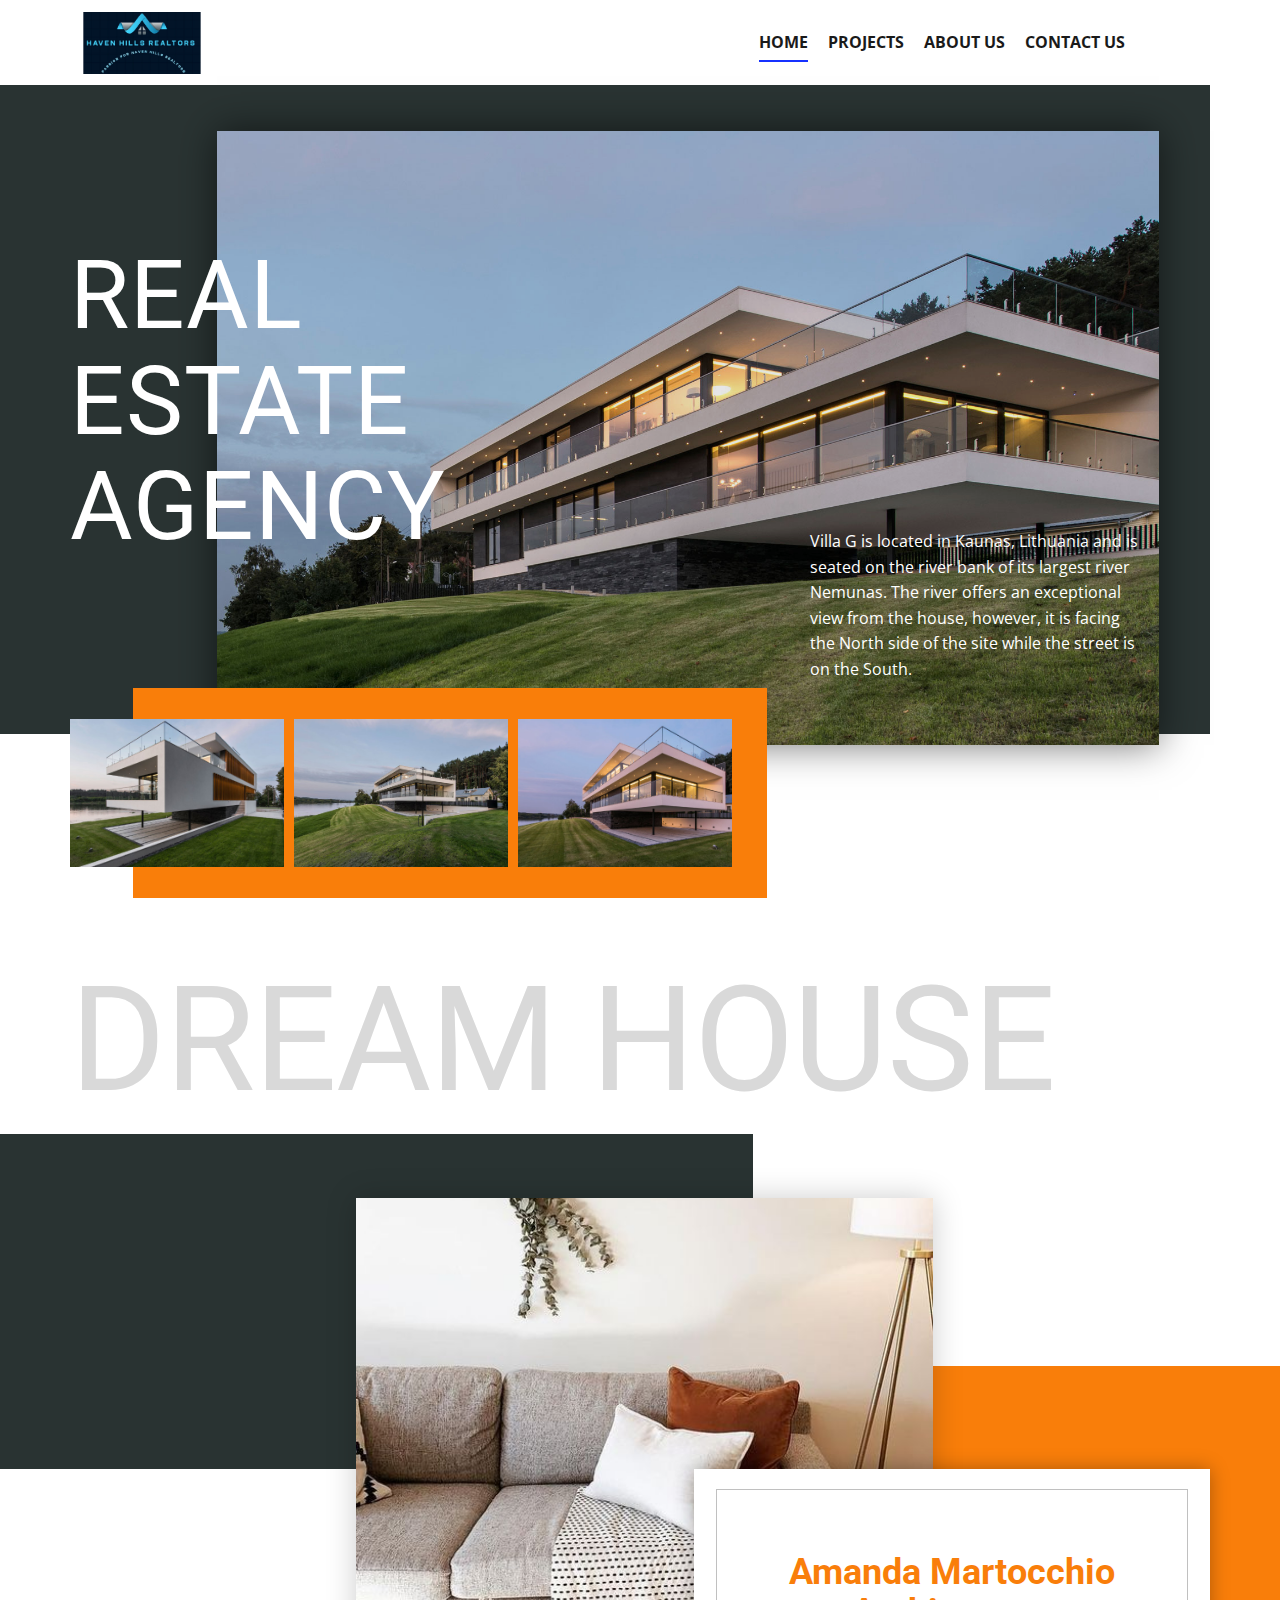
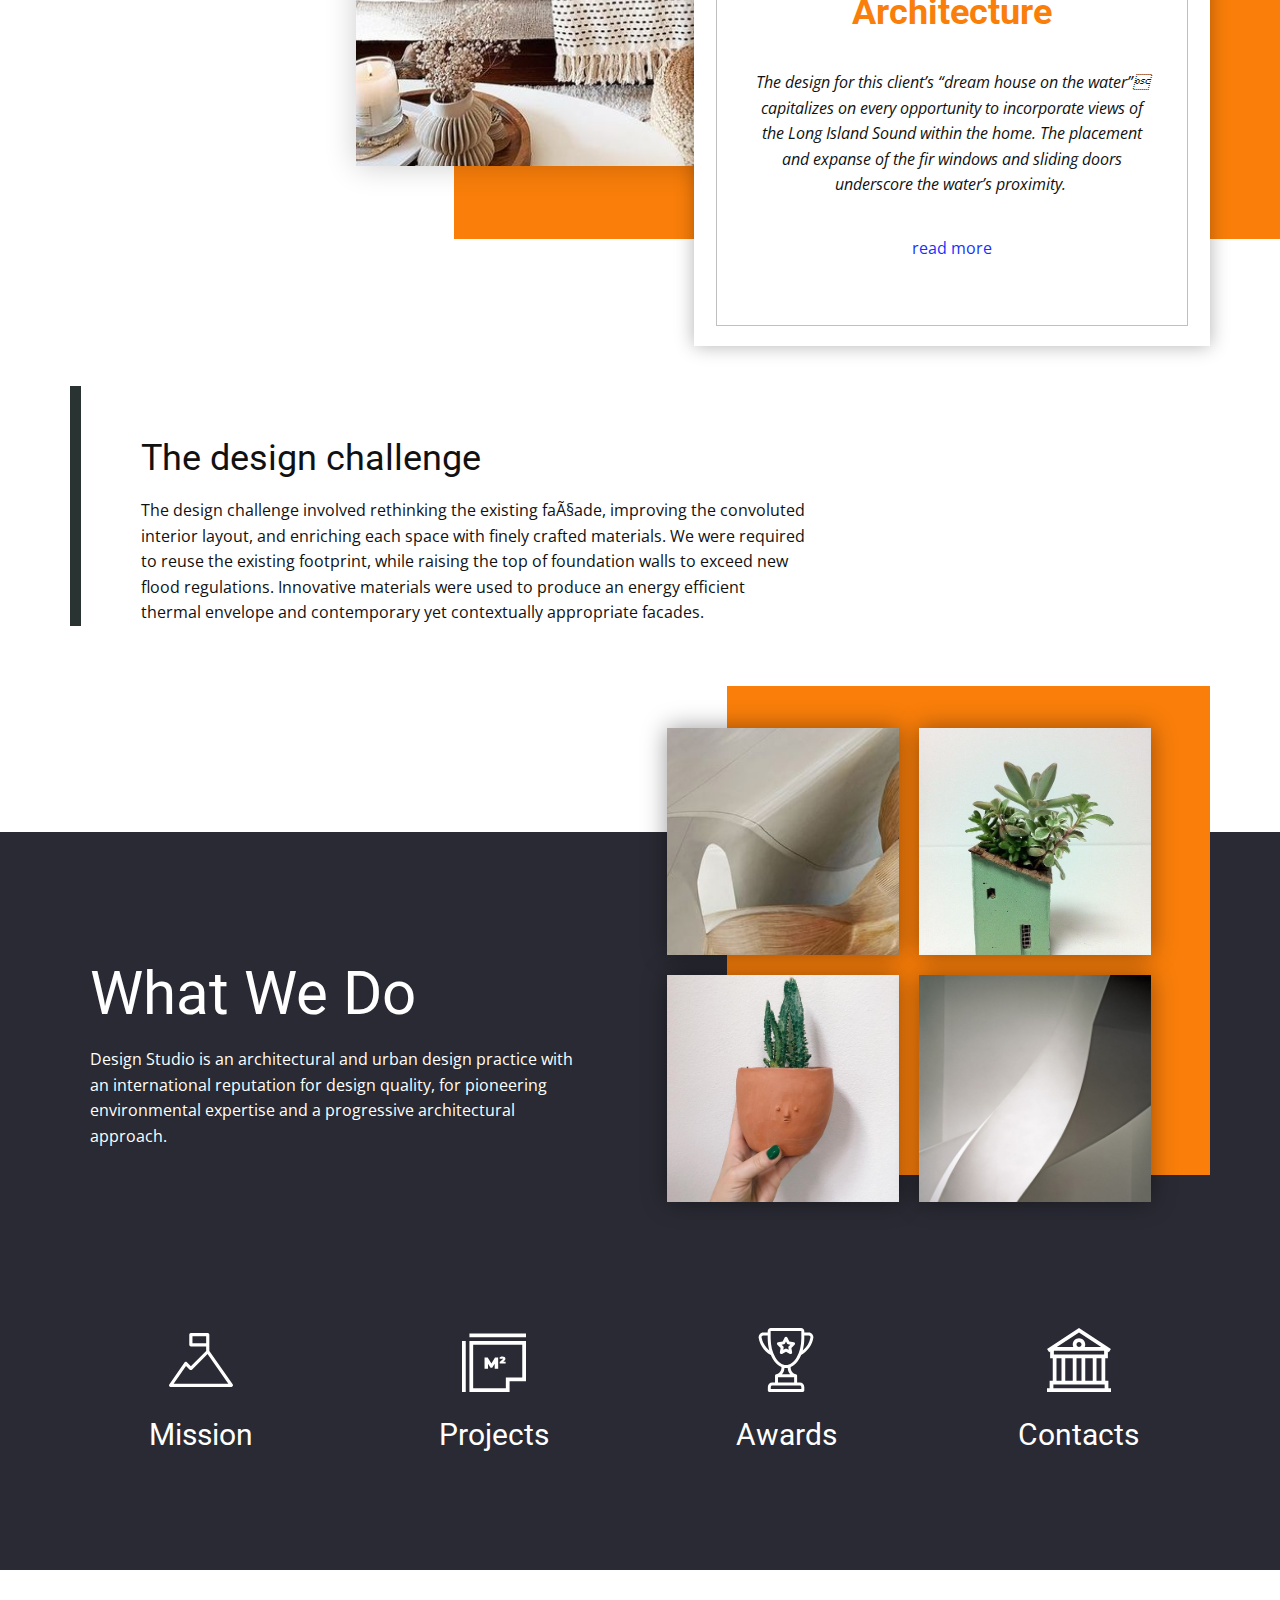
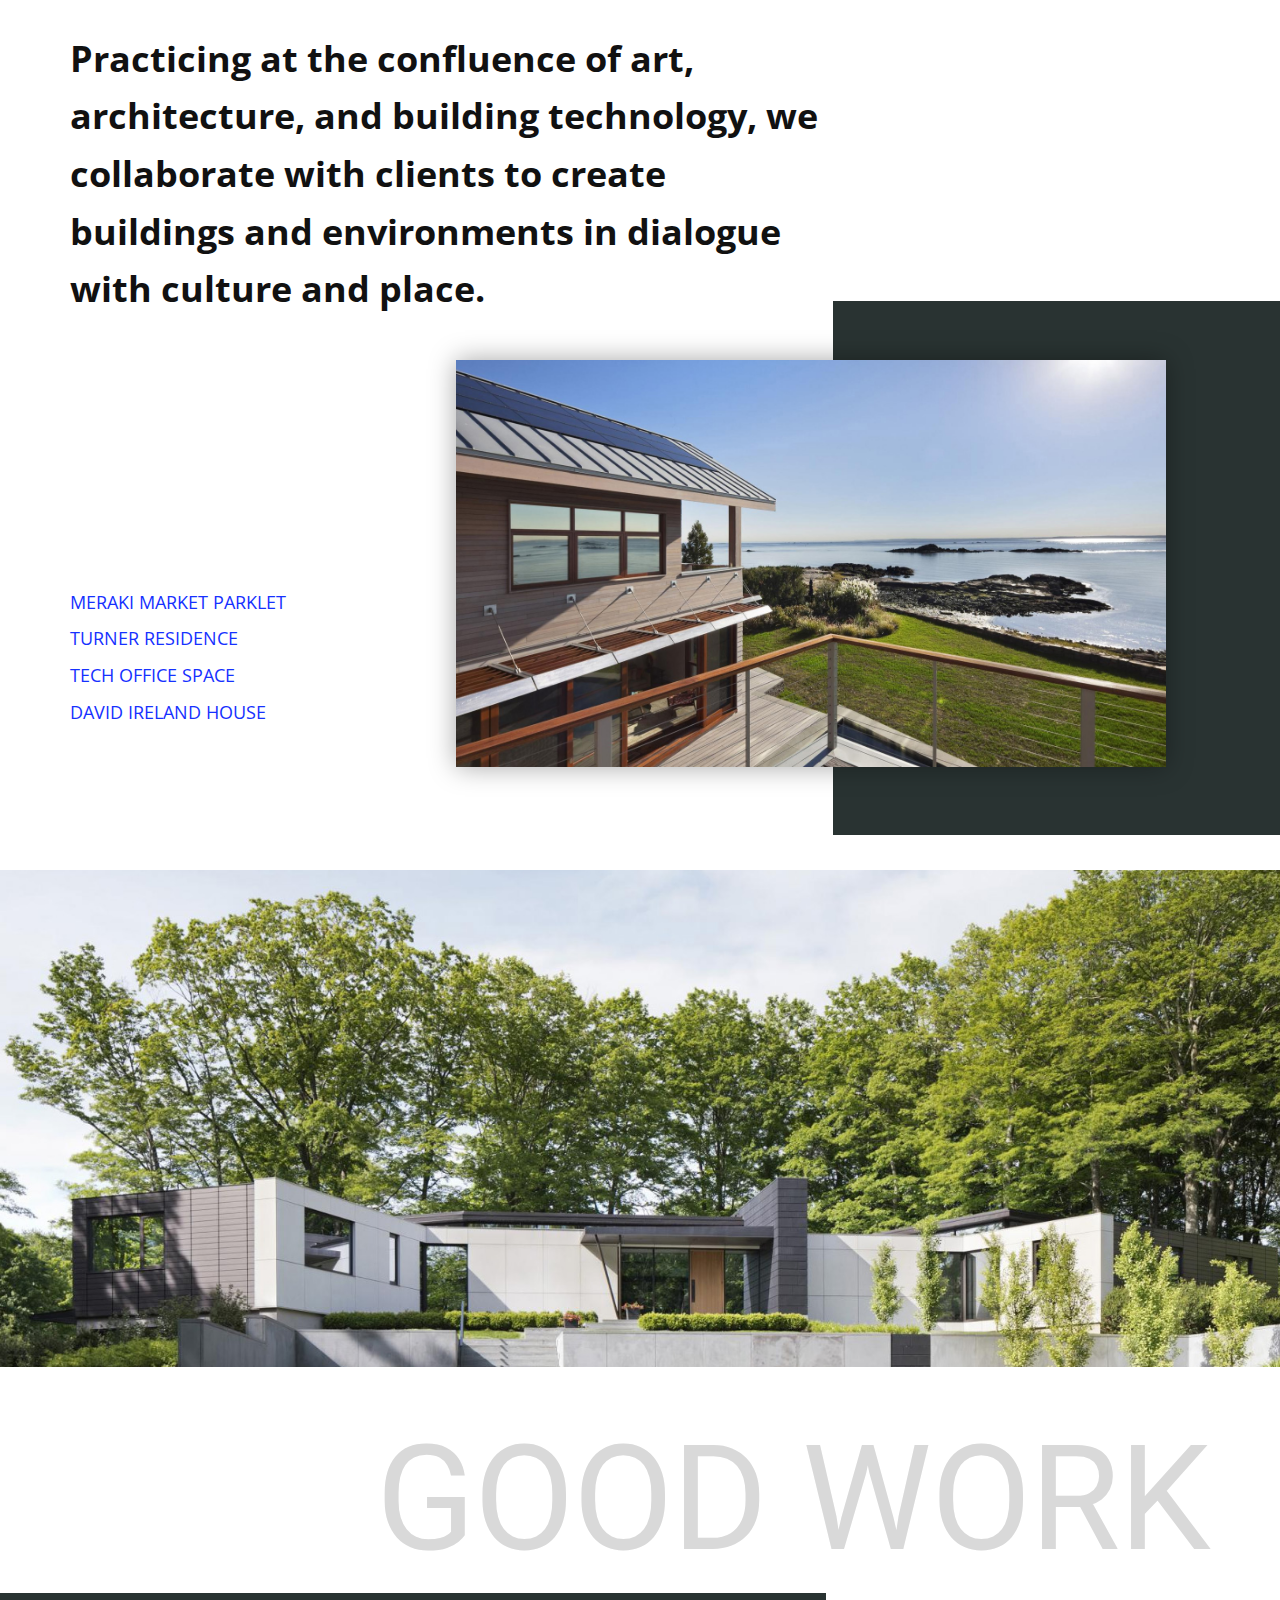
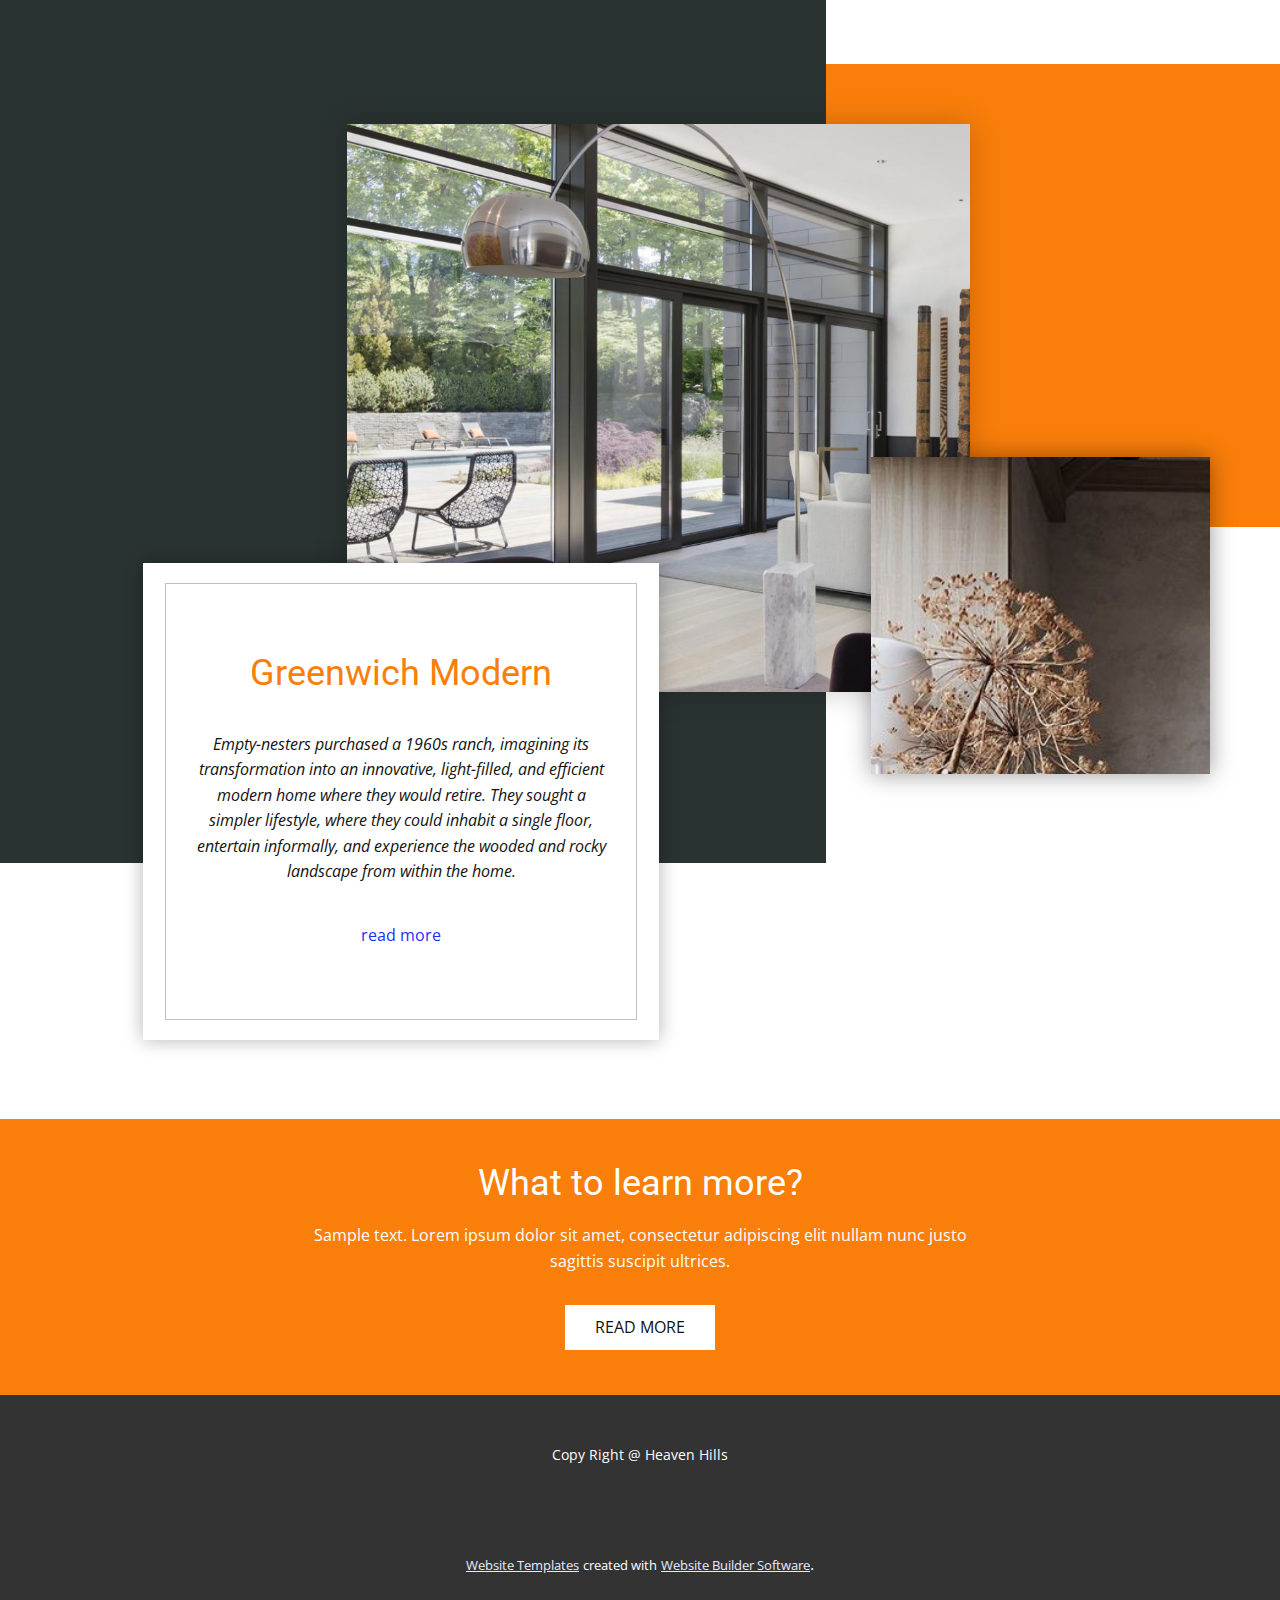
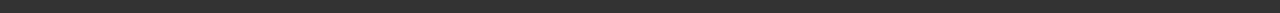
==== index.html @ 55fb1196 "Add files via upload" ====
<!DOCTYPE html>
<html style="font-size: 16px;" lang="en"><head>
    <meta name="viewport" content="width=device-width, initial-scale=1.0">
    <meta charset="utf-8">
    <meta name="keywords" content="Real Estate Agency, Dream house, Amanda Martocchio Architecture, The design challenge, What We Do, Good Work, Greenwich Modern, What to learn more?">
    <meta name="description" content="">
    <title>Home</title>
    <link rel="stylesheet" href="nicepage.css" media="screen">
<link rel="stylesheet" href="Home.css" media="screen">
    <script class="u-script" type="text/javascript" src="jquery.js" defer=""></script>
    <script class="u-script" type="text/javascript" src="nicepage.js" defer=""></script>
    <meta name="generator" content="Nicepage 5.14.1, nicepage.com">
    <link id="u-theme-google-font" rel="stylesheet" href="https://fonts.googleapis.com/css?family=Roboto:100,100i,300,300i,400,400i,500,500i,700,700i,900,900i|Open+Sans:300,300i,400,400i,500,500i,600,600i,700,700i,800,800i">
    
    
    
    
    
    
    
    
    
    
    
    <script type="application/ld+json">{
		"@context": "http://schema.org",
		"@type": "Organization",
		"name": "Site3",
		"logo": "images/WhatsAppImage2023-08-17at3.25.47PM.jpeg"
}</script>
    <meta name="theme-color" content="#1631ff">
    <meta property="og:title" content="Home">
    <meta property="og:type" content="website">
  <meta data-intl-tel-input-cdn-path="intlTelInput/"></head>
  <body data-home-page="Home.html" data-home-page-title="Home" class="u-body u-xl-mode" data-lang="en"><header class="u-clearfix u-header u-header" id="sec-9413"><div class="u-clearfix u-sheet u-sheet-1">
        <a href="#" class="u-image u-logo u-image-1" data-image-width="1261" data-image-height="658" title="Home">
          <img src="images/WhatsAppImage2023-08-17at3.25.47PM.jpeg" class="u-logo-image u-logo-image-1">
        </a>
        <nav class="u-align-right u-menu u-menu-one-level u-offcanvas u-menu-1">
          <div class="menu-collapse" style="font-size: 1rem; letter-spacing: 0px; font-weight: 700; text-transform: uppercase;">
            <a class="u-button-style u-custom-active-border-color u-custom-active-color u-custom-border u-custom-border-color u-custom-borders u-custom-hover-border-color u-custom-hover-color u-custom-left-right-menu-spacing u-custom-padding-bottom u-custom-text-active-color u-custom-text-color u-custom-text-hover-color u-custom-top-bottom-menu-spacing u-nav-link u-text-active-palette-1-base u-text-hover-palette-2-base" href="#">
              <svg class="u-svg-link" viewBox="0 0 24 24"><use xmlns:xlink="http://www.w3.org/1999/xlink" xlink:href="#menu-hamburger"></use></svg>
              <svg class="u-svg-content" version="1.1" id="menu-hamburger" viewBox="0 0 16 16" x="0px" y="0px" xmlns:xlink="http://www.w3.org/1999/xlink" xmlns="http://www.w3.org/2000/svg"><g><rect y="1" width="16" height="2"></rect><rect y="7" width="16" height="2"></rect><rect y="13" width="16" height="2"></rect>
</g></svg>
            </a>
          </div>
          <div class="u-custom-menu u-nav-container">
            <ul class="u-nav u-spacing-20 u-unstyled u-nav-1"><li class="u-nav-item"><a class="u-border-2 u-border-active-palette-1-base u-border-hover-palette-1-light-1 u-border-no-left u-border-no-right u-border-no-top u-button-style u-nav-link u-text-active-grey-90 u-text-grey-90 u-text-hover-grey-90" href="Home.html" style="padding: 10px 0px;">Home</a>
</li><li class="u-nav-item"><a class="u-border-2 u-border-active-palette-1-base u-border-hover-palette-1-light-1 u-border-no-left u-border-no-right u-border-no-top u-button-style u-nav-link u-text-active-grey-90 u-text-grey-90 u-text-hover-grey-90" href="Projects.html" style="padding: 10px 0px;">Projects</a>
</li><li class="u-nav-item"><a class="u-border-2 u-border-active-palette-1-base u-border-hover-palette-1-light-1 u-border-no-left u-border-no-right u-border-no-top u-button-style u-nav-link u-text-active-grey-90 u-text-grey-90 u-text-hover-grey-90" href="About.html" style="padding: 10px 0px;">About Us</a>
</li><li class="u-nav-item"><a class="u-border-2 u-border-active-palette-1-base u-border-hover-palette-1-light-1 u-border-no-left u-border-no-right u-border-no-top u-button-style u-nav-link u-text-active-grey-90 u-text-grey-90 u-text-hover-grey-90" href="Contact.html" style="padding: 10px 0px;">Contact Us</a>
</li></ul>
          </div>
          <div class="u-custom-menu u-nav-container-collapse">
            <div class="u-black u-container-style u-inner-container-layout u-opacity u-opacity-95 u-sidenav">
              <div class="u-inner-container-layout u-sidenav-overflow">
                <div class="u-menu-close"></div>
                <ul class="u-align-center u-nav u-popupmenu-items u-unstyled u-nav-2"><li class="u-nav-item"><a class="u-button-style u-nav-link" href="Home.html">Home</a>
</li><li class="u-nav-item"><a class="u-button-style u-nav-link" href="Projects.html">Projects</a>
</li><li class="u-nav-item"><a class="u-button-style u-nav-link" href="About.html">About Us</a>
</li><li class="u-nav-item"><a class="u-button-style u-nav-link" href="Contact.html">Contact Us</a>
</li></ul>
              </div>
            </div>
            <div class="u-black u-menu-overlay u-opacity u-opacity-70"></div>
          </div>
        </nav>
      </div></header> 
    <section class="u-clearfix u-section-1" id="sec-baf5">
      <div class="u-palette-4-dark-3 u-shape u-shape-rectangle u-shape-1"></div>
      <img src="images/01.jpg" alt="" class="u-image u-image-default u-image-1">
      <div class="u-container-style u-group u-group-1">
        <div class="u-container-layout u-valign-middle-lg u-valign-middle-md u-valign-middle-sm u-valign-middle-xs u-container-layout-1">
          <p class="u-text u-text-body-alt-color u-text-1">Villa G is located in Kaunas, Lithuania and is seated on the river bank of its largest river Nemunas. The river offers an exceptional view from the house, however, it is facing the North side of the site while the street is on the
                        South.&nbsp; </p>
        </div>
      </div>
      <div class="u-container-style u-group u-group-2">
        <div class="u-container-layout u-valign-middle u-container-layout-2">
          <h1 class="u-text u-text-body-alt-color u-title u-text-2">Real Estate Agency</h1>
        </div>
      </div>
      <div class="u-palette-3-base u-shape u-shape-rectangle u-shape-2"></div>
      <div class="u-clearfix u-gutter-10 u-layout-wrap u-layout-wrap-1">
        <div class="u-layout">
          <div class="u-layout-row">
            <div class="u-border-no-bottom u-border-no-left u-border-no-right u-border-no-top u-container-style u-image u-layout-cell u-left-cell u-size-20 u-image-2">
              <div class="u-container-layout"></div>
            </div>
            <div class="u-border-no-bottom u-border-no-left u-border-no-right u-border-no-top u-container-style u-image u-layout-cell u-size-20 u-image-3">
              <div class="u-container-layout"></div>
            </div>
            <div class="u-border-no-bottom u-border-no-left u-border-no-right u-border-no-top u-container-style u-image u-layout-cell u-right-cell u-size-20 u-image-4">
              <div class="u-container-layout"></div>
            </div>
          </div>
        </div>
      </div>
    </section>
    <section class="u-clearfix u-section-2" id="carousel_45c2">
      <div class="u-palette-4-dark-3 u-shape u-shape-rectangle u-shape-1"></div>
      <div class="u-palette-3-base u-shape u-shape-rectangle u-shape-2"></div>
      <div class="u-container-style u-group u-group-1">
        <div class="u-container-layout u-valign-bottom-lg u-valign-middle-md u-valign-middle-sm u-valign-middle-xs u-container-layout-1">
          <h2 class="u-text u-text-grey-15 u-text-1">Dream house</h2>
        </div>
      </div>
      <img src="images/4f00076946b4093289669f43c543b590.jpg" alt="" class="u-image u-image-default u-image-1">
      <div class="u-border-no-bottom u-border-no-left u-border-no-right u-border-no-top u-expanded-width-xs u-shape u-shape-rectangle u-white u-shape-3"></div>
      <div class="u-border-1 u-border-grey-25 u-container-style u-group u-white u-group-2">
        <div class="u-container-layout u-valign-middle u-container-layout-2">
          <h2 class="u-align-center u-text u-text-palette-3-base u-text-2">Amanda Martocchio Architecture</h2>
          <p class="u-align-center u-text u-text-3">The design for this client’s “dream house on the water” capitalizes on every opportunity to incorporate views of the Long Island Sound within the home. The placement and expanse of the fir windows and sliding doors underscore the
                        water’s proximity.&nbsp;</p>
          <a href="https://amandamartocchio.com/" class="u-link u-link-1" title="read more" target="_blank">read more</a>
        </div>
      </div>
    </section>
    <section class="u-clearfix u-section-3" id="sec-af74">
      <div class="u-clearfix u-sheet u-sheet-1">
        <div class="u-align-left u-container-style u-group u-group-1">
          <div class="u-container-layout u-valign-middle u-container-layout-1">
            <h2 class="u-align-left-xs u-text u-text-1">The design challenge</h2>
            <p class="u-align-left-xs u-text u-text-2">The design challenge involved rethinking the existing faÃ§ade, improving the convoluted interior layout, and enriching each space with finely crafted materials. We were required to reuse the existing footprint, while raising the top
                        of foundation walls to exceed new flood regulations. Innovative materials were used to produce an energy efficient thermal envelope and contemporary yet contextually appropriate facades.</p>
          </div>
        </div>
        <div class="u-align-left u-border-11 u-border-palette-4-dark-3 u-line u-line-vertical u-line-1"></div>
      </div>
    </section>
    <section class="u-clearfix u-palette-1-dark-3 u-section-4" id="sec-0ca1">
      <div class="u-clearfix u-sheet u-sheet-1">
        <div class="u-palette-3-base u-shape u-shape-rectangle u-shape-1"></div>
        <div class="u-container-style u-expanded-width-sm u-group u-group-1">
          <div class="u-container-layout u-valign-middle-xl u-container-layout-1">
            <h2 class="u-text u-text-1">What We Do</h2>
            <p class="u-text u-text-2">Design Studio is an architectural and urban design practice with an international reputation for design quality, for pioneering environmental expertise and a progressive architectural approach.</p>
          </div>
        </div>
        <div class="u-clearfix u-gutter-0 u-layout-wrap u-layout-wrap-1">
          <div class="u-gutter-0 u-layout">
            <div class="u-layout-col">
              <div class="u-size-30">
                <div class="u-layout-row">
                  <div class="u-container-style u-layout-cell u-left-cell u-size-30 u-layout-cell-1">
                    <div class="u-container-layout">
                      <img class="u-expanded-width-sm u-expanded-width-xs u-image u-image-1" src="images/Untitled5.jpg">
                    </div>
                  </div>
                  <div class="u-container-style u-layout-cell u-right-cell u-size-30 u-layout-cell-2">
                    <div class="u-container-layout">
                      <img class="u-expanded-width-sm u-expanded-width-xs u-image u-image-2" src="images/33dee2efdaae64632514e4942754b400.jpg">
                    </div>
                  </div>
                </div>
              </div>
              <div class="u-size-30">
                <div class="u-layout-row">
                  <div class="u-container-style u-layout-cell u-left-cell u-size-30 u-layout-cell-3">
                    <div class="u-container-layout">
                      <img class="u-expanded-width-sm u-expanded-width-xs u-image u-image-3" src="images/d39717eb731b7ff9448aeffca445f15d.jpg">
                    </div>
                  </div>
                  <div class="u-container-style u-layout-cell u-right-cell u-size-30 u-layout-cell-4">
                    <div class="u-container-layout">
                      <img class="u-expanded-width-sm u-expanded-width-xs u-image u-image-4" src="images/8a209396-a5e6-d5fa-cdbb-6f3377184622.jpg">
                    </div>
                  </div>
                </div>
              </div>
            </div>
          </div>
        </div>
      </div>
    </section>
    <section class="u-clearfix u-palette-1-dark-3 u-section-5" id="sec-f016">
      <div class="u-clearfix u-sheet u-sheet-1">
        <div class="u-clearfix u-expanded-width u-gutter-30 u-layout-wrap u-layout-wrap-1">
          <div class="u-gutter-0 u-layout">
            <div class="u-layout-row">
              <div class="u-align-center u-container-style u-layout-cell u-left-cell u-similar-fill u-size-15 u-size-30-md u-layout-cell-1">
                <div class="u-container-layout u-valign-middle"><span class="u-icon u-icon-1"><svg class="u-svg-link" preserveAspectRatio="xMidYMin slice" viewBox="0 0 301.055 301.055" style="undefined"><use xmlns:xlink="http://www.w3.org/1999/xlink" xlink:href="#svg-f38f"></use></svg><svg class="u-svg-content" viewBox="0 0 301.055 301.055" x="0px" y="0px" id="svg-f38f" style="enable-background:new 0 0 301.055 301.055;"><path d="M189.798,31.551c0-4.143-3.357-7.5-7.5-7.5h-79.453c-4.143,0-7.5,3.357-7.5,7.5v47.687c0,4.143,3.357,7.5,7.5,7.5h71.953  v21.186L102.845,179.9l-18.532-18.54c-1.571-1.571-3.769-2.362-5.97-2.168c-2.213,0.197-4.225,1.365-5.493,3.189L1.342,265.221  c-1.594,2.292-1.782,5.28-0.488,7.755c1.293,2.476,3.855,4.026,6.647,4.026h286.035c0.008,0.001,0.016,0.001,0.02,0  c4.143,0,7.5-3.357,7.5-7.5c0-1.783-0.622-3.421-1.661-4.708L189.798,108.66V31.551z M110.345,71.738V39.051h64.453v32.687H110.345z   M21.85,262.003l58.195-83.694l17.495,17.503c1.407,1.406,3.315,2.197,5.305,2.197c1.989,0,3.897-0.791,5.304-2.197l73.141-73.165  l97.818,139.357H21.85z"></path></svg></span>
                  <h3 class="u-text u-text-1">Mission</h3>
                </div>
              </div>
              <div class="u-align-center u-container-style u-layout-cell u-similar-fill u-size-15 u-size-30-md u-layout-cell-2">
                <div class="u-container-layout u-valign-middle"><span class="u-icon u-icon-2"><svg class="u-svg-link" preserveAspectRatio="xMidYMin slice" viewBox="0 -22 512 512" style="undefined"><use xmlns:xlink="http://www.w3.org/1999/xlink" xlink:href="#svg-8948"></use></svg><svg class="u-svg-content" viewBox="0 -22 512 512" id="svg-8948"><path d="m59.332031 467h321.335938v-85.332031h131.332031v-321.714844h-452.667969zm30-377.046875h392.667969v261.714844h-131.332031v85.332031h-261.335938zm0 0"></path><path d="m59.332031 0h452.667969v30h-452.667969zm0 0"></path><path d="m0 59.953125h30v407.046875h-30zm0 0"></path><path d="m264.054688 191.496094-28.863282 48.492187-29.640625-48.492187h-25.222656v91.003906h27.953125v-40.042969l19.761719 31.851563h13.519531l19.761719-33.28125.257812 41.472656h27.953125l-.261718-91.003906zm0 0"></path><path d="m336.980469 219.058594c8.449219-7.410156 10.398437-11.960938 10.398437-17.160156 0-10.53125-9.617187-17.160157-23.917968-17.160157-13.390626 0-21.84375 5.457031-25.613282 12.867188l15.082032 7.152343c1.6875-3.121093 4.679687-4.941406 8.710937-4.941406 3.640625 0 5.199219 1.5625 5.199219 3.640625 0 1.691407-.78125 3.769531-4.679688 7.019531l-20.671875 17.683594v11.828125h47.582031v-14.816406h-19.242187zm0 0"></path></svg></span>
                  <h3 class="u-text u-text-2">Projects</h3>
                </div>
              </div>
              <div class="u-align-center u-container-style u-layout-cell u-similar-fill u-size-15 u-size-30-md u-layout-cell-3">
                <div class="u-container-layout u-valign-middle"><span class="u-icon u-icon-3"><svg class="u-svg-link" preserveAspectRatio="xMidYMin slice" viewBox="0 0 511.999 511.999" style="undefined"><use xmlns:xlink="http://www.w3.org/1999/xlink" xlink:href="#svg-a8cf"></use></svg><svg class="u-svg-content" viewBox="0 0 511.999 511.999" x="0px" y="0px" id="svg-a8cf" style="enable-background:new 0 0 511.999 511.999;"><g><g><path d="M466.45,49.374c-7.065-8.308-17.368-13.071-28.267-13.071H402.41v-11.19C402.41,11.266,391.143,0,377.297,0H134.705    c-13.848,0-25.112,11.266-25.112,25.112v11.19H73.816c-10.899,0-21.203,4.764-28.267,13.071    c-6.992,8.221-10.014,19.019-8.289,29.624c9.4,57.8,45.775,108.863,97.4,136.872c4.717,11.341,10.059,22.083,16.008,32.091    c19.002,31.975,42.625,54.073,68.627,64.76c2.635,26.644-15.094,51.885-41.794,57.9c-0.057,0.013-0.097,0.033-0.153,0.046    c-5.211,1.245-9.09,5.921-9.09,11.513v54.363h-21.986c-19.602,0-35.549,15.947-35.549,35.549v28.058    c0,6.545,5.305,11.85,11.85,11.85H390.56c6.545,0,11.85-5.305,11.85-11.85v-28.058c0-19.602-15.947-35.549-35.549-35.549h-21.988    V382.18c0-5.603-3.893-10.286-9.118-11.52c-0.049-0.012-0.096-0.028-0.145-0.04c-26.902-6.055-44.664-31.55-41.752-58.394    c25.548-10.86,48.757-32.761,67.479-64.264c5.949-10.009,11.29-20.752,16.008-32.095c51.622-28.01,87.995-79.072,97.395-136.87    C476.465,68.392,473.443,57.595,466.45,49.374z M60.652,75.192c-0.616-3.787,0.431-7.504,2.949-10.466    c2.555-3.004,6.277-4.726,10.214-4.726h35.777v21.802c0,34.186,4.363,67.3,12.632,97.583    C89.728,153.706,67.354,116.403,60.652,75.192z M366.861,460.243c6.534,0,11.85,5.316,11.85,11.85v16.208H134.422v-16.208    c0-6.534,5.316-11.85,11.85-11.85H366.861z M321.173,394.03v42.513H191.96V394.03H321.173z M223.037,370.331    c2.929-3.224,5.607-6.719,8.002-10.46c7.897-12.339,12.042-26.357,12.228-40.674c4.209,0.573,8.457,0.88,12.741,0.88    c4.661,0,9.279-0.358,13.852-1.036c0.27,19.239,7.758,37.45,20.349,51.289H223.037z M378.709,81.803    c0,58.379-13.406,113.089-37.747,154.049c-23.192,39.03-53.364,60.525-84.956,60.525c-31.597,0-61.771-21.494-84.966-60.523    c-24.342-40.961-37.748-95.671-37.748-154.049V25.112c0-0.78,0.634-1.413,1.412-1.413h242.591c0.78,0,1.414,0.634,1.414,1.413    V81.803z M451.348,75.192c-6.702,41.208-29.074,78.51-61.569,104.191c8.268-30.283,12.631-63.395,12.631-97.58V60.001h35.773    c3.938,0,7.66,1.723,10.214,4.726C450.915,67.688,451.963,71.405,451.348,75.192z"></path>
</g>
</g><g><g><path d="M327.941,121.658c-1.395-4.288-5.103-7.414-9.566-8.064l-35.758-5.196l-15.991-32.402    c-1.997-4.044-6.116-6.605-10.626-6.605c-4.511,0-8.63,2.561-10.626,6.605l-15.991,32.402l-35.758,5.196    c-4.464,0.648-8.172,3.775-9.566,8.065c-1.393,4.291-0.231,8.999,2.999,12.148l25.875,25.221l-6.109,35.613    c-0.763,4.446,1.064,8.938,4.714,11.59c3.648,2.651,8.487,3,12.479,0.902L256,190.32l31.982,16.813    c1.734,0.911,3.627,1.36,5.512,1.36c2.456,0,4.902-0.763,6.966-2.263c3.65-2.652,5.477-7.144,4.714-11.59l-6.109-35.613    l25.875-25.221C328.172,130.658,329.334,125.949,327.941,121.658z M278.064,146.405c-2.793,2.722-4.068,6.644-3.408,10.489    l3.102,18.09l-16.245-8.541c-1.725-0.908-3.62-1.36-5.514-1.36c-1.894,0-3.788,0.454-5.514,1.36l-16.245,8.541l3.102-18.09    c0.66-3.844-0.615-7.766-3.408-10.489l-13.141-12.81l18.162-2.64c3.859-0.56,7.196-2.985,8.922-6.482l8.123-16.458l8.122,16.458    c1.727,3.497,5.062,5.921,8.922,6.482l18.162,2.64L278.064,146.405z"></path>
</g>
</g></svg></span>
                  <h3 class="u-text u-text-3">Awards</h3>
                </div>
              </div>
              <div class="u-align-center u-container-style u-layout-cell u-right-cell u-similar-fill u-size-15 u-size-30-md u-layout-cell-4">
                <div class="u-container-layout u-valign-middle"><span class="u-icon u-icon-4"><svg class="u-svg-link" preserveAspectRatio="xMidYMin slice" viewBox="0 0 512 512" style="undefined"><use xmlns:xlink="http://www.w3.org/1999/xlink" xlink:href="#svg-0260"></use></svg><svg class="u-svg-content" viewBox="0 0 512 512" x="0px" y="0px" id="svg-0260" style="enable-background:new 0 0 512 512;"><g><g><path d="M491,481.998v-60.004h-25v-179.01h21v-54.673l7.87,5.191l16.518-25.044L256,0L0.612,168.458l16.518,25.044l7.87-5.191    v54.673h21v179.011H21v60.004H0V512h512v-30.002H491z M256,35.94l177.434,117.038H301.813c2.686-6.13,4.187-12.892,4.187-20.001    c0-27.572-22.43-50.003-50-50.003s-50,22.431-50,50.003c0,7.109,1.501,13.872,4.187,20.001H78.566L256,35.94z M276,132.977    c0,11.028-8.972,20.001-20,20.001s-20-8.973-20-20.001c0-11.029,8.972-20.001,20-20.001S276,121.949,276,132.977z M55,182.98h402    v30.002H55V182.98z M436,242.984v179.011h-40V242.984H436z M366,242.984v179.011h-60V242.984H366z M276,242.984v179.011h-40    V242.984H276z M206,242.984v179.011h-60V242.984H206z M116,242.984v179.011H76V242.984H116z M461,481.998H51v-30.002h410V481.998z    "></path>
</g>
</g></svg></span>
                  <h3 class="u-text u-text-4">Contacts</h3>
                </div>
              </div>
            </div>
          </div>
        </div>
      </div>
    </section>
    <section class="u-clearfix u-section-6" id="sec-3fc8">
      <div class="u-palette-4-dark-3 u-shape u-shape-rectangle u-shape-1"></div>
      <div class="u-container-style u-expanded-width-xs u-group u-group-1">
        <div class="u-container-layout u-valign-middle-xs u-container-layout-1">
          <p class="u-text u-text-1">Practicing at the confluence of art, architecture, and building technology, we collaborate with clients to create buildings and environments in dialogue with culture and place.</p>
        </div>
      </div>
      <img src="images/Untitled11.jpg" alt="" class="u-image u-image-default u-image-1">
      <div class="u-container-style u-expanded-width-xs u-group u-group-2">
        <div class="u-container-layout u-valign-bottom u-container-layout-2">
          <a href="https://jensen-architects.com/work/meraki-market-parklet/" class="u-link u-link-1" title="Read More" target="_blank">Meraki Market Parklet</a>
          <a href="https://jensen-architects.com/work/turner-residence/" class="u-link u-link-2" title="turner residence">Turner Residence</a>
          <a href="https://jensen-architects.com/work/tech-office-space/" class="u-link u-link-3" title="Tech Office Space" target="_blank">Tech Office Space</a>
          <a href="https://jensen-architects.com/work/david-ireland-house/" class="u-link u-link-4" title="More" target="_blank">David Ireland House</a>
        </div>
      </div>
    </section>
    <section class="skrollable skrollable-between u-clearfix u-image u-section-7" id="sec-0849">
      <div class="u-clearfix u-sheet u-sheet-1"></div>
    </section>
    <section class="u-clearfix u-section-8" id="sec-f160">
      <div class="u-palette-3-base u-shape u-shape-rectangle u-shape-1"></div>
      <div class="u-palette-4-dark-3 u-shape u-shape-rectangle u-shape-2"></div>
      <div class="u-align-right u-container-style u-expanded-width-md u-expanded-width-sm u-expanded-width-xs u-group u-group-1">
        <div class="u-container-layout u-valign-bottom-lg u-valign-middle-md u-valign-middle-sm u-valign-middle-xs u-container-layout-1">
          <h2 class="u-text u-text-grey-15 u-text-1">Good Work</h2>
        </div>
      </div>
      <img src="images/Untitled2.jpg" alt="" class="u-image u-image-default u-image-1">
      <div class="u-border-no-bottom u-border-no-left u-border-no-right u-border-no-top u-expanded-width-xs u-shape u-shape-rectangle u-white u-shape-3"></div>
      <div class="u-border-1 u-border-grey-25 u-container-style u-group u-white u-group-2">
        <div class="u-container-layout u-valign-middle u-container-layout-2">
          <h2 class="u-align-center u-text u-text-palette-3-base u-text-2">Greenwich Modern </h2>
          <p class="u-align-center u-text u-text-3">Empty-nesters purchased a 1960s ranch, imagining its transformation into an innovative, light-filled, and efficient modern home where they would retire. They sought a simpler lifestyle, where they could inhabit a single floor, entertain
                        informally, and experience the wooded and rocky landscape from within the home.</p>
          <a href="https://amandamartocchio.com/" class="u-link u-link-1" title="read more" target="_blank">read more</a>
        </div>
      </div>
      <img src="images/Untitled51.jpg" alt="" class="u-image u-image-default u-image-2" data-image-width="277" data-image-height="277">
    </section>
    <section class="u-clearfix u-palette-3-base u-section-9" id="sec-ce46">
      <div class="u-clearfix u-sheet u-sheet-1">
        <div class="u-align-center u-container-style u-group u-group-1">
          <div class="u-container-layout u-valign-middle u-container-layout-1">
            <h2 class="u-text u-text-1">What to learn more?</h2>
            <p class="u-text u-text-2">Sample text. Lorem ipsum dolor sit amet, consectetur adipiscing elit nullam nunc justo sagittis suscipit ultrices.</p>
            <a href="https://nicepage.dev" class="u-btn u-button-style u-white u-btn-1">Read More</a>
          </div>
        </div>
      </div>
    </section>
    
    
    
    <footer class="u-align-center u-clearfix u-footer u-grey-80 u-footer" id="sec-7059"><div class="u-clearfix u-sheet u-sheet-1">
        <p class="u-small-text u-text u-text-variant u-text-1">Copy Right @ Heaven Hills</p>
      </div></footer>
    <section class="u-backlink u-clearfix u-grey-80">
      <a class="u-link" href="https://nicepage.com/website-templates" target="_blank">
        <span>Website Templates</span>
      </a>
      <p class="u-text">
        <span>created with</span>
      </p>
      <a class="u-link" href="" target="_blank">
        <span>Website Builder Software</span>
      </a>. 
    </section>
  
</body></html>
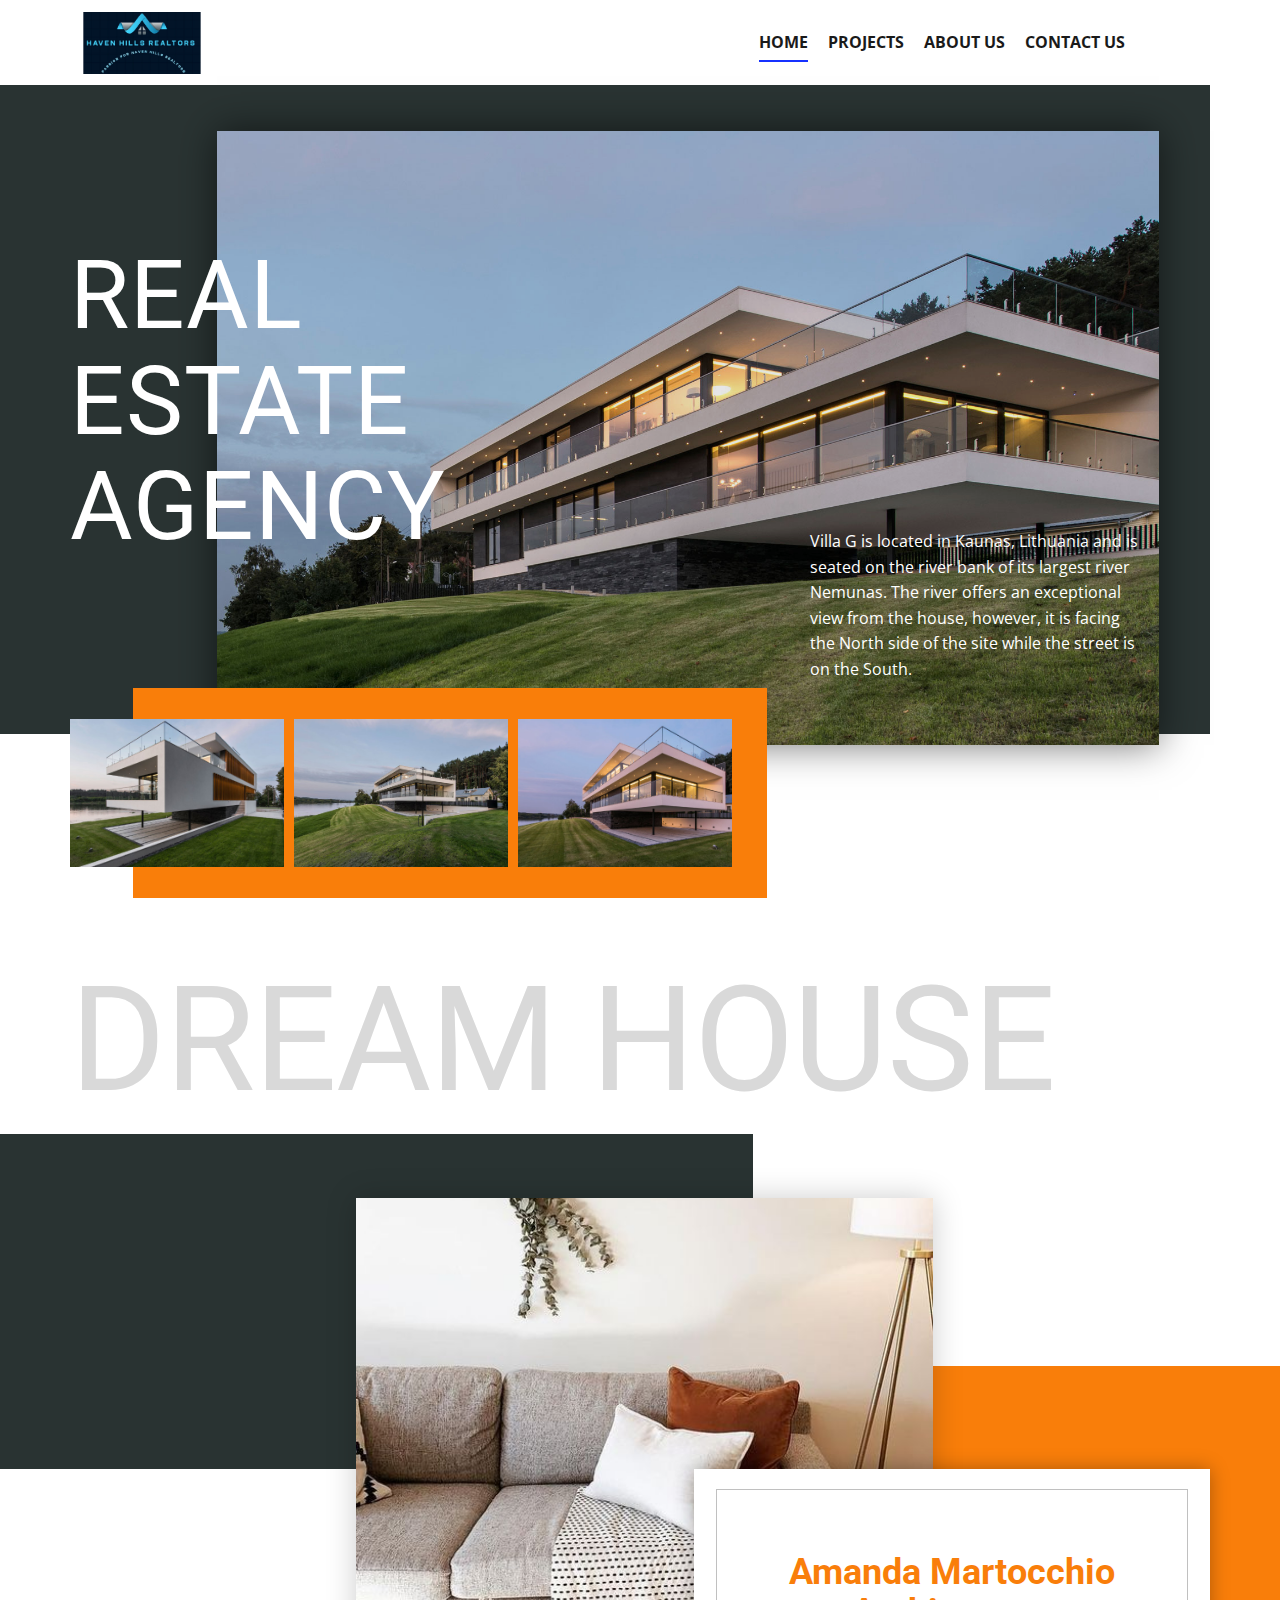
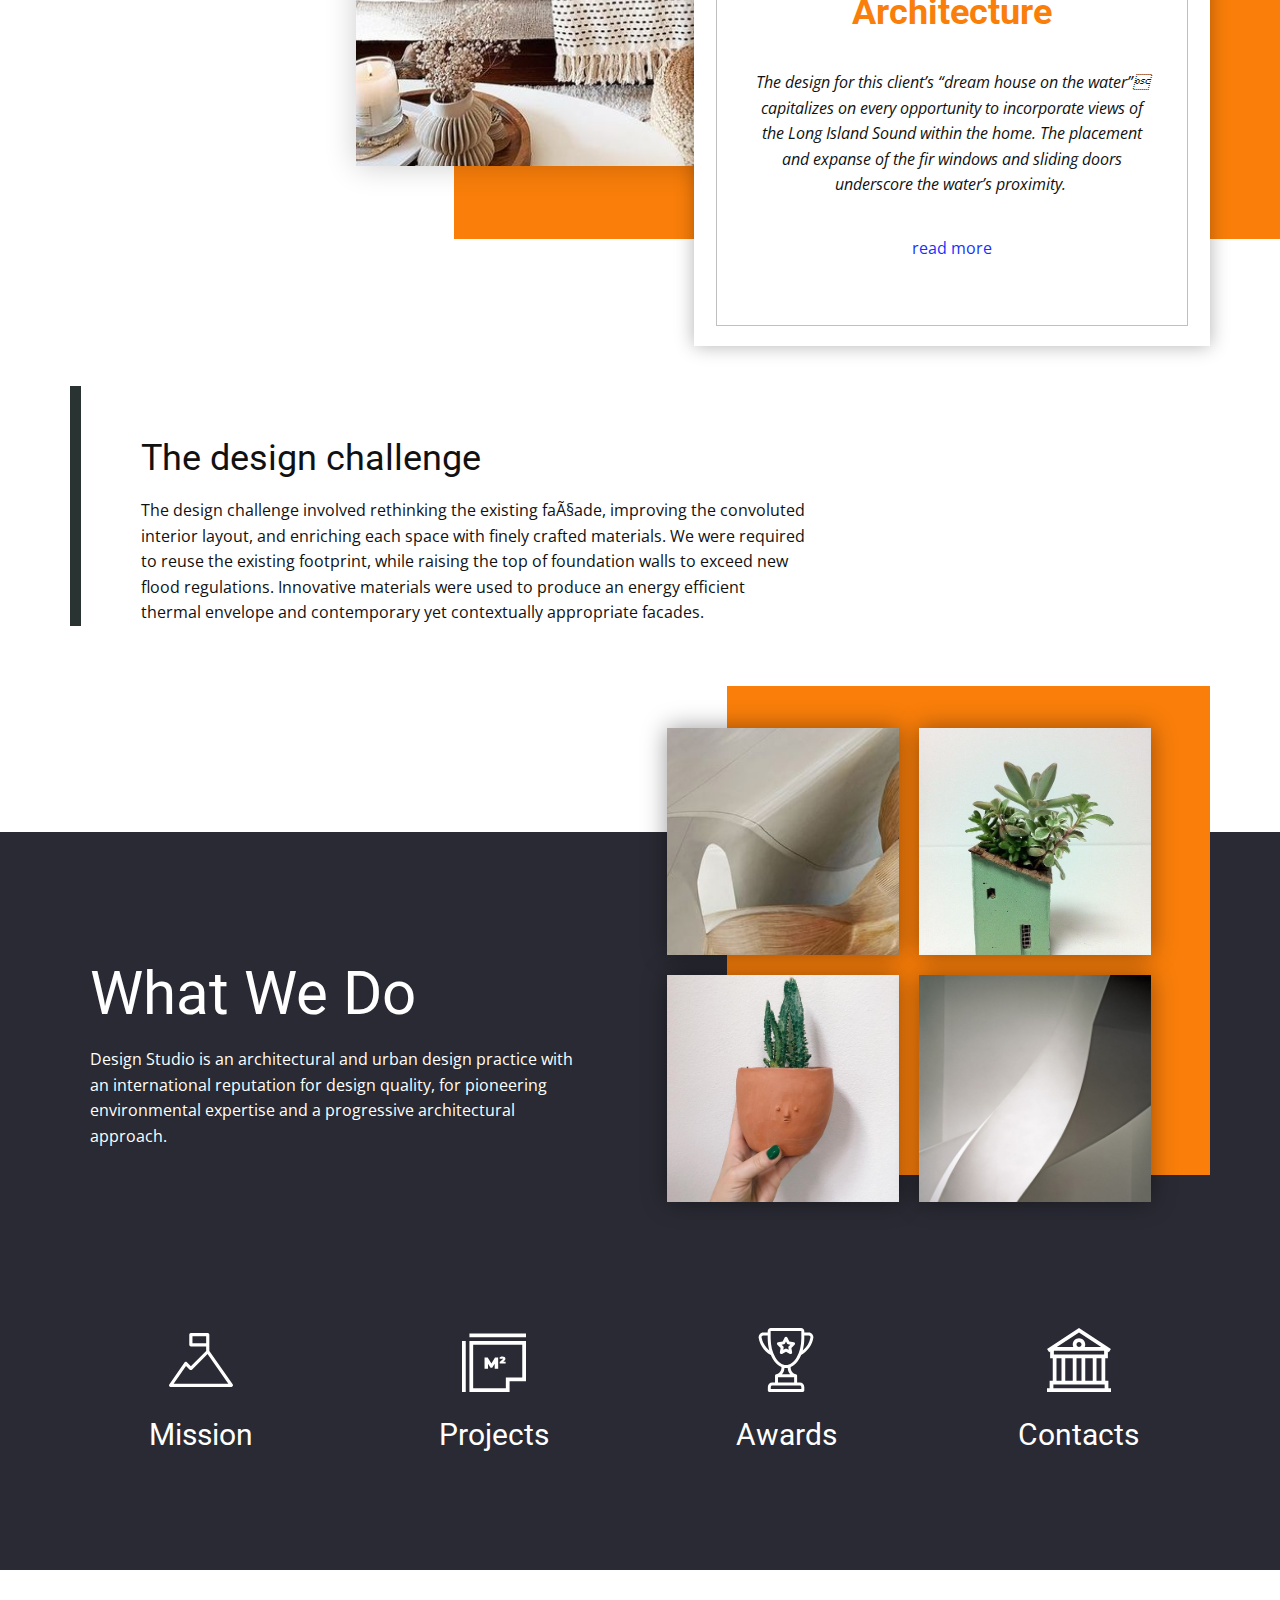
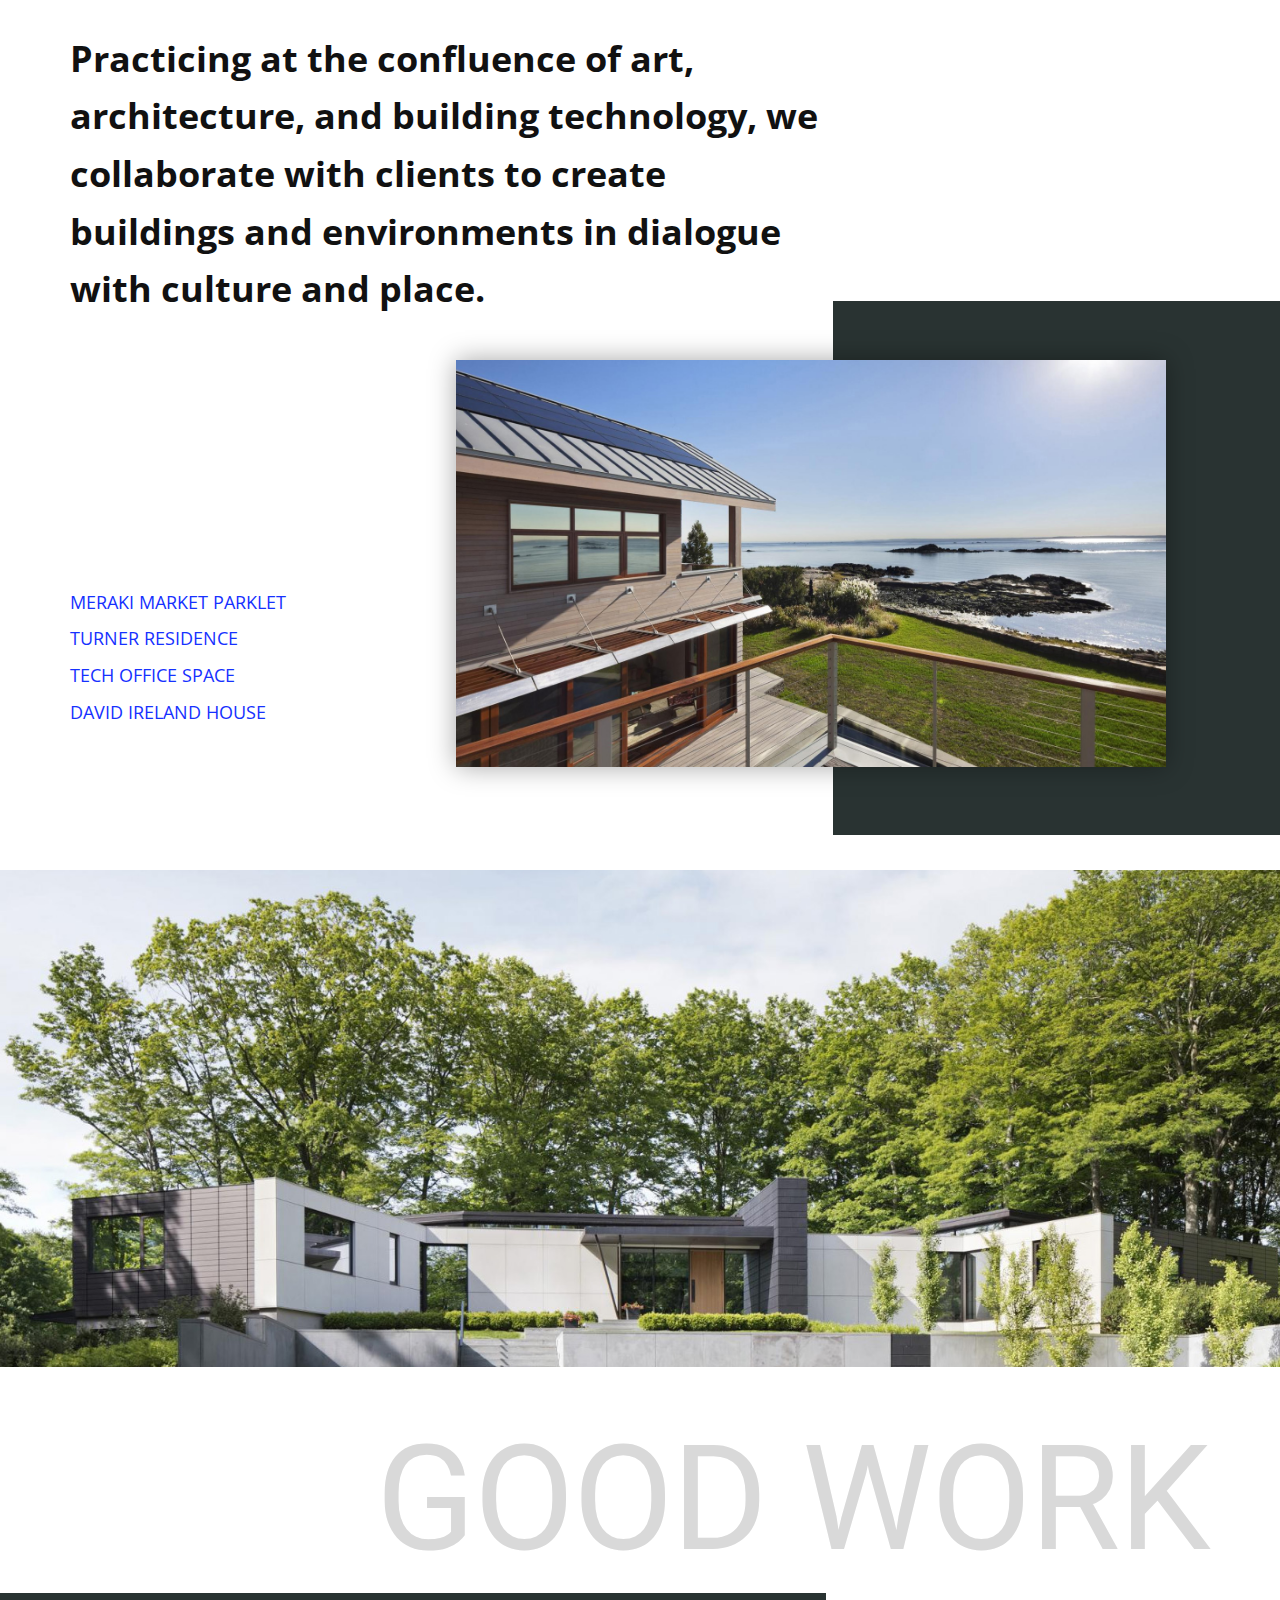
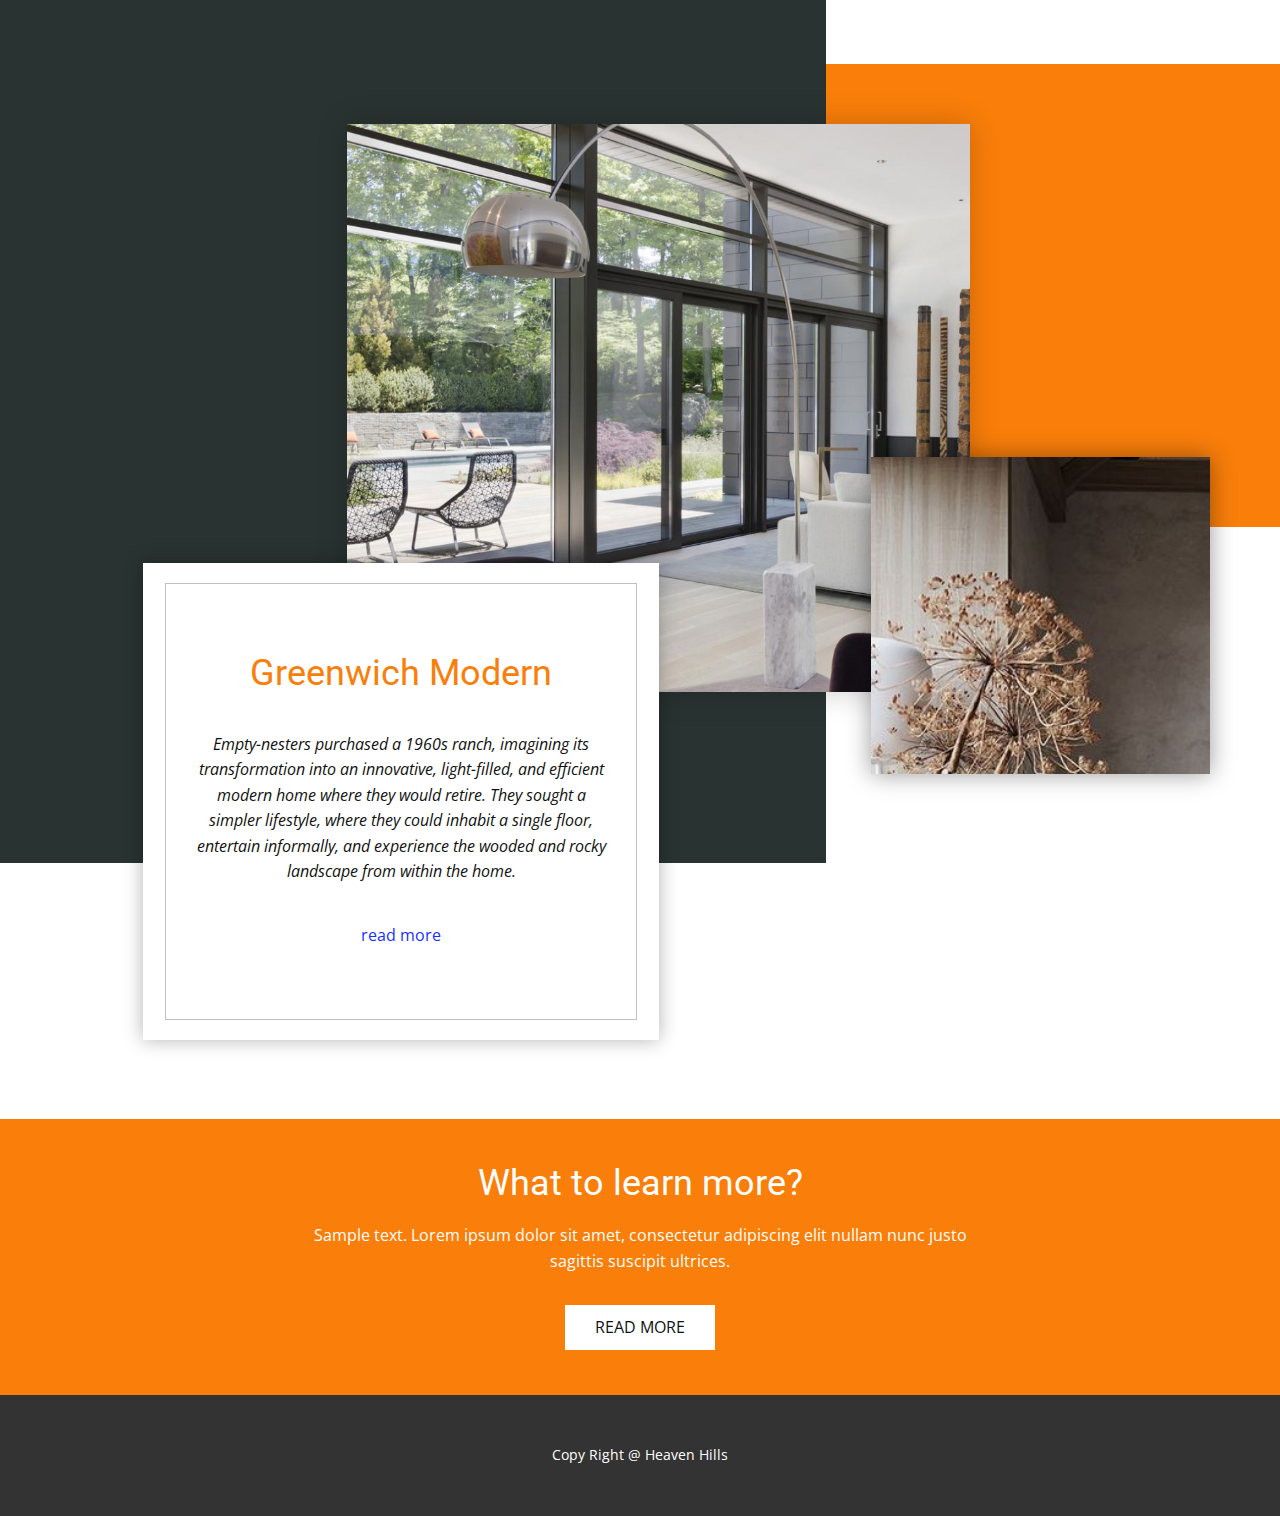
==== commit 7edd9249: "Update index.html" ====
--- a/index.html
+++ b/index.html
@@ -266,16 +266,5 @@
     <footer class="u-align-center u-clearfix u-footer u-grey-80 u-footer" id="sec-7059"><div class="u-clearfix u-sheet u-sheet-1">
         <p class="u-small-text u-text u-text-variant u-text-1">Copy Right @ Heaven Hills</p>
       </div></footer>
-    <section class="u-backlink u-clearfix u-grey-80">
-      <a class="u-link" href="https://nicepage.com/website-templates" target="_blank">
-        <span>Website Templates</span>
-      </a>
-      <p class="u-text">
-        <span>created with</span>
-      </p>
-      <a class="u-link" href="" target="_blank">
-        <span>Website Builder Software</span>
-      </a>. 
-    </section>
-  
-</body></html>+     
+</body></html>
